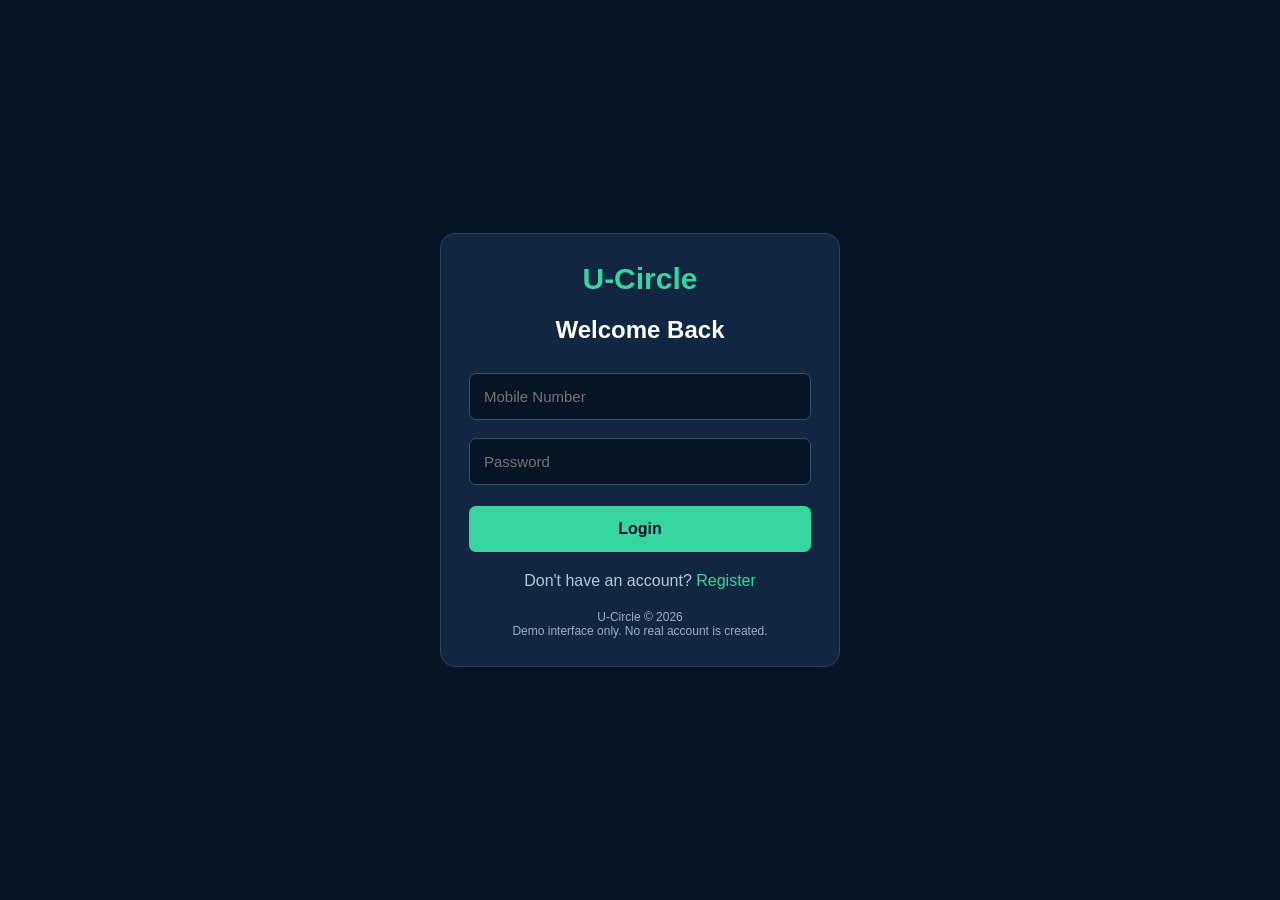
==== login.html @ a4109aac "Create login.html" ====
<!DOCTYPE html>
<html lang="en">
<head>
<meta charset="UTF-8">
<meta name="viewport" content="width=device-width,initial-scale=1">
<title>U-Circle Account</title>
<style>
*{box-sizing:border-box}
body{
 margin:0;background:#071426;color:white;
 font-family:Arial,sans-serif;
 display:flex;justify-content:center;
 align-items:center;min-height:100vh;
 padding:20px
}
.container{
 width:100%;max-width:400px;
 background:#102641;padding:28px;
 border-radius:15px;
 border:1px solid #284561
}
.logo{text-align:center;font-size:30px;
 color:#36d6a0;font-weight:bold}
h2{text-align:center;margin:20px 0}
input{
 width:100%;padding:14px;margin:9px 0;
 background:#071426;border:1px solid #35516c;
 border-radius:7px;color:white;font-size:15px
}
button{
 width:100%;padding:14px;margin-top:12px;
 background:#36d6a0;color:#071426;
 border:0;border-radius:7px;
 font-size:16px;font-weight:bold
}
.switch{text-align:center;margin-top:20px;color:#b9c7d8}
.switch a{color:#36d6a0;cursor:pointer}
.small{text-align:center;color:#9aafc5;font-size:12px;margin-top:20px}
.hidden{display:none}
</style>
</head>
<body>
<div class="container">
 <div class="logo">U-Circle</div>

 <div id="login">
  <h2>Welcome Back</h2>
  <form onsubmit="demo(event)">
   <input type="tel" placeholder="Mobile Number"
   required pattern="[0-9]{10,15}">
   <input type="password" placeholder="Password"
   required minlength="8">
   <button type="submit">Login</button>
  </form>
  <div class="switch">
   Don't have an account?
   <a onclick="showRegister()">Register</a>
  </div>
 </div>

 <div id="register" class="hidden">
  <h2>Create Account</h2>
  <form onsubmit="demo(event)">
   <input type="text" placeholder="Full Name" required>
   <input type="tel" placeholder="Mobile Number"
   required pattern="[0-9]{10,15}">
   <input type="email" placeholder="Email Address" required>
   <input type="password" placeholder="Create Password"
   required minlength="8">
   <input type="password" placeholder="Confirm Password"
   required minlength="8">
   <button type="submit">Create Account</button>
  </form>
  <div class="switch">
   Already registered?
   <a onclick="showLogin()">Login</a>
  </div>
 </div>

 <div class="small">
  U-Circle © 2026<br>
  Demo interface only. No real account is created.
 </div>
</div>

<script>
function showRegister(){
 document.getElementById('login').classList.add('hidden');
 document.getElementById('register').classList.remove('hidden');
}
function showLogin(){
 document.getElementById('register').classList.add('hidden');
 document.getElementById('login').classList.remove('hidden');
}
function demo(e){
 e.preventDefault();
 alert('Demo only. Account authentication is not connected yet.');
}
</script>
</body>
</html>
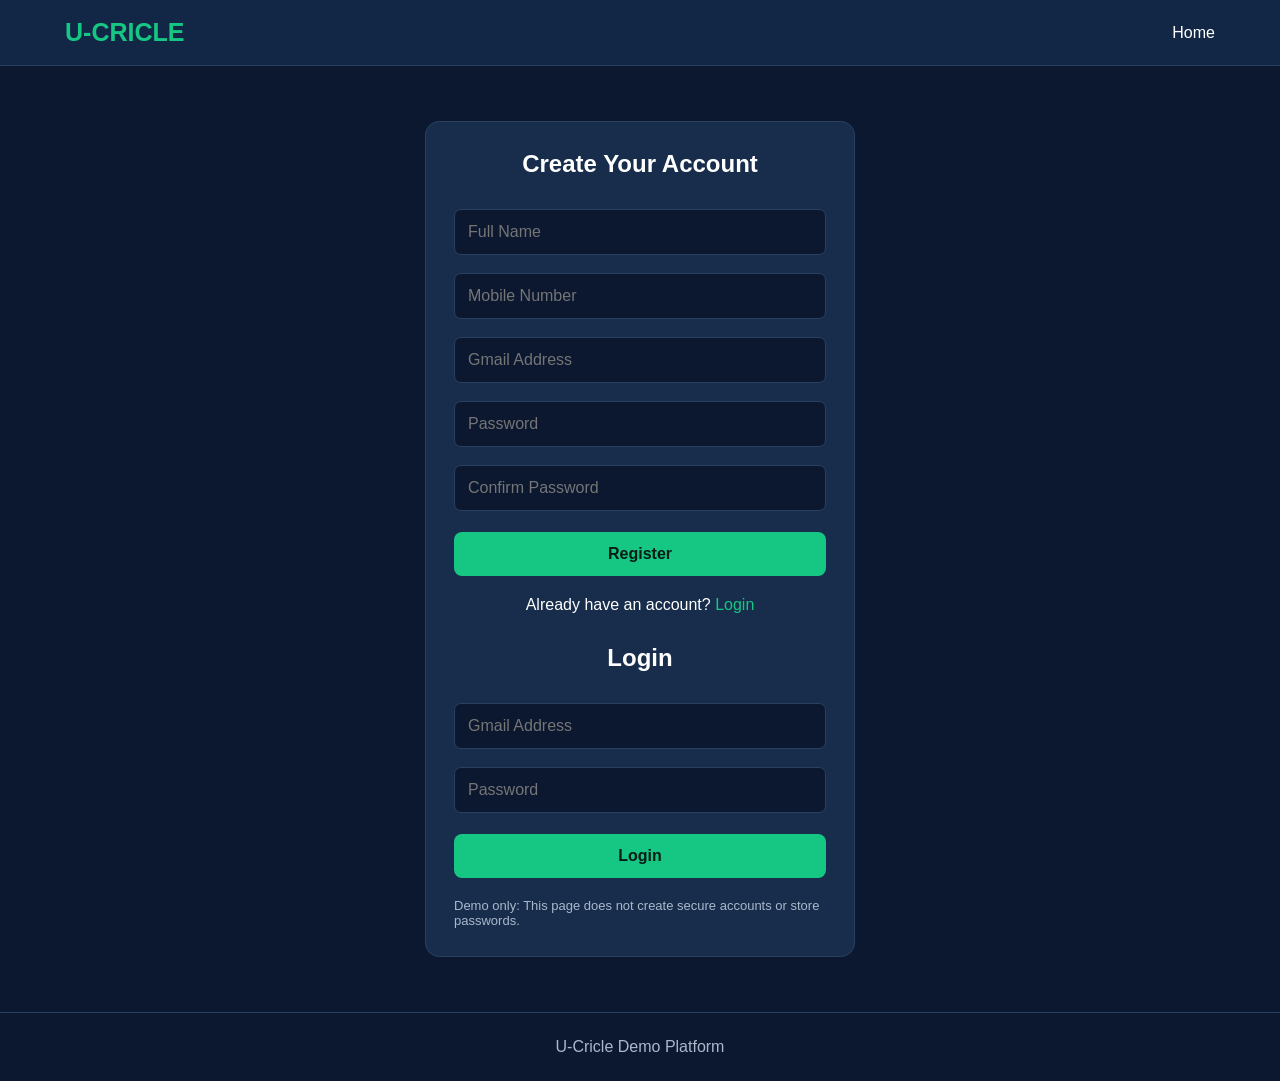
==== commit 899189e2: "Update login.html" ====
--- a/login.html
+++ b/login.html
@@ -2,101 +2,90 @@
 <!DOCTYPE html>
 <html lang="en">
 <head>
-<meta charset="UTF-8">
-<meta name="viewport" content="width=device-width,initial-scale=1">
-<title>U-Circle Account</title>
-<style>
-*{box-sizing:border-box}
-body{
- margin:0;background:#071426;color:white;
- font-family:Arial,sans-serif;
- display:flex;justify-content:center;
- align-items:center;min-height:100vh;
- padding:20px
-}
-.container{
- width:100%;max-width:400px;
- background:#102641;padding:28px;
- border-radius:15px;
- border:1px solid #284561
-}
-.logo{text-align:center;font-size:30px;
- color:#36d6a0;font-weight:bold}
-h2{text-align:center;margin:20px 0}
-input{
- width:100%;padding:14px;margin:9px 0;
- background:#071426;border:1px solid #35516c;
- border-radius:7px;color:white;font-size:15px
-}
-button{
- width:100%;padding:14px;margin-top:12px;
- background:#36d6a0;color:#071426;
- border:0;border-radius:7px;
- font-size:16px;font-weight:bold
-}
-.switch{text-align:center;margin-top:20px;color:#b9c7d8}
-.switch a{color:#36d6a0;cursor:pointer}
-.small{text-align:center;color:#9aafc5;font-size:12px;margin-top:20px}
-.hidden{display:none}
-</style>
+  <meta charset="UTF-8">
+  <meta name="viewport" content="width=device-width, initial-scale=1.0">
+  <title>U-Cricle | Account</title>
+  <link rel="stylesheet" href="style.css">
 </head>
 <body>
-<div class="container">
- <div class="logo">U-Circle</div>
 
- <div id="login">
-  <h2>Welcome Back</h2>
-  <form onsubmit="demo(event)">
-   <input type="tel" placeholder="Mobile Number"
-   required pattern="[0-9]{10,15}">
-   <input type="password" placeholder="Password"
-   required minlength="8">
-   <button type="submit">Login</button>
+<header class="navbar">
+  <div class="container">
+    <a href="index.html" class="logo">U-CRICLE</a>
+    <a href="index.html">Home</a>
+  </div>
+</header>
+
+<main class="form-box">
+  <h2>Create Your Account</h2>
+
+  <form id="registerForm">
+    <input type="text" id="fullName" placeholder="Full Name" required>
+
+    <input type="tel" id="phone" placeholder="Mobile Number" required>
+
+    <input type="email" id="email" placeholder="Gmail Address" required>
+
+    <input type="password" id="password" placeholder="Password" minlength="8" required>
+
+    <input type="password" id="confirmPassword" placeholder="Confirm Password" minlength="8" required>
+
+    <button type="submit" class="btn">Register</button>
   </form>
-  <div class="switch">
-   Don't have an account?
-   <a onclick="showRegister()">Register</a>
+
+  <p style="margin-top:20px; text-align:center;">
+    Already have an account?
+    <a href="#login" style="color:#16c784;">Login</a>
+  </p>
+
+  <div id="login" style="margin-top:30px;">
+    <h2>Login</h2>
+
+    <form id="loginForm">
+      <input type="email" placeholder="Gmail Address" required>
+      <input type="password" placeholder="Password" required>
+      <button type="submit" class="btn">Login</button>
+    </form>
   </div>
- </div>
 
- <div id="register" class="hidden">
-  <h2>Create Account</h2>
-  <form onsubmit="demo(event)">
-   <input type="text" placeholder="Full Name" required>
-   <input type="tel" placeholder="Mobile Number"
-   required pattern="[0-9]{10,15}">
-   <input type="email" placeholder="Email Address" required>
-   <input type="password" placeholder="Create Password"
-   required minlength="8">
-   <input type="password" placeholder="Confirm Password"
-   required minlength="8">
-   <button type="submit">Create Account</button>
-  </form>
-  <div class="switch">
-   Already registered?
-   <a onclick="showLogin()">Login</a>
-  </div>
- </div>
+  <p id="message" style="margin-top:15px; color:#16c784;"></p>
 
- <div class="small">
-  U-Circle © 2026<br>
-  Demo interface only. No real account is created.
- </div>
-</div>
+  <p style="margin-top:20px; color:#aab8cc; font-size:13px;">
+    Demo only: This page does not create secure accounts or store passwords.
+  </p>
+</main>
+
+<footer class="footer">
+  U-Cricle Demo Platform
+</footer>
 
 <script>
-function showRegister(){
- document.getElementById('login').classList.add('hidden');
- document.getElementById('register').classList.remove('hidden');
-}
-function showLogin(){
- document.getElementById('register').classList.add('hidden');
- document.getElementById('login').classList.remove('hidden');
-}
-function demo(e){
- e.preventDefault();
- alert('Demo only. Account authentication is not connected yet.');
-}
+const registerForm = document.getElementById("registerForm");
+const loginForm = document.getElementById("loginForm");
+const message = document.getElementById("message");
+
+registerForm.addEventListener("submit", function(event) {
+  event.preventDefault();
+
+  const password = document.getElementById("password").value;
+  const confirmPassword = document.getElementById("confirmPassword").value;
+
+  if (password !== confirmPassword) {
+    message.textContent = "Passwords do not match!";
+    return;
+  }
+
+  message.textContent =
+    "Demo only: Secure registration backend is not connected.";
+});
+
+loginForm.addEventListener("submit", function(event) {
+  event.preventDefault();
+
+  message.textContent =
+    "Demo only: Secure login backend is not connected.";
+});
 </script>
+
 </body>
 </html>
--- a/style.css
+++ b/style.css
@@ -0,0 +1,219 @@
+
+/* U-Cricle Professional Website Design */
+
+* {
+  margin: 0;
+  padding: 0;
+  box-sizing: border-box;
+}
+
+:root {
+  --primary: #0b1830;
+  --secondary: #122746;
+  --accent: #16c784;
+  --text: #ffffff;
+  --muted: #aab8cc;
+  --card: #172d4b;
+  --border: #29415f;
+}
+
+body {
+  font-family: Arial, sans-serif;
+  background: var(--primary);
+  color: var(--text);
+  min-height: 100vh;
+}
+
+a {
+  color: inherit;
+  text-decoration: none;
+}
+
+button, input {
+  font: inherit;
+}
+
+.container {
+  width: 92%;
+  max-width: 1150px;
+  margin: auto;
+}
+
+.navbar {
+  background: var(--secondary);
+  padding: 18px 0;
+  border-bottom: 1px solid var(--border);
+}
+
+.navbar .container {
+  display: flex;
+  align-items: center;
+  justify-content: space-between;
+  gap: 15px;
+}
+
+.logo {
+  font-size: 25px;
+  font-weight: bold;
+  color: var(--accent);
+}
+
+.nav-links {
+  display: flex;
+  gap: 20px;
+  flex-wrap: wrap;
+}
+
+.nav-links a {
+  color: var(--muted);
+}
+
+.nav-links a:hover {
+  color: var(--accent);
+}
+
+.hero {
+  padding: 75px 0;
+  text-align: center;
+}
+
+.hero h1 {
+  font-size: 42px;
+  margin-bottom: 18px;
+}
+
+.hero p {
+  color: var(--muted);
+  line-height: 1.7;
+  margin-bottom: 25px;
+}
+
+.btn {
+  display: inline-block;
+  background: var(--accent);
+  color: #071b17;
+  padding: 13px 24px;
+  border: none;
+  border-radius: 8px;
+  font-weight: bold;
+  cursor: pointer;
+}
+
+.btn:hover {
+  opacity: 0.85;
+}
+
+.section {
+  padding: 35px 0;
+}
+
+.section-title {
+  text-align: center;
+  margin-bottom: 25px;
+  font-size: 28px;
+}
+
+.grid {
+  display: grid;
+  grid-template-columns: repeat(auto-fit, minmax(220px, 1fr));
+  gap: 18px;
+}
+
+.card {
+  background: var(--card);
+  border: 1px solid var(--border);
+  border-radius: 12px;
+  padding: 22px;
+}
+
+.card h3 {
+  margin-bottom: 12px;
+}
+
+.card p {
+  color: var(--muted);
+  line-height: 1.6;
+}
+
+.form-box {
+  width: 92%;
+  max-width: 430px;
+  margin: 55px auto;
+  padding: 28px;
+  background: var(--card);
+  border: 1px solid var(--border);
+  border-radius: 14px;
+}
+
+.form-box h2 {
+  text-align: center;
+  margin-bottom: 22px;
+}
+
+.form-box input {
+  width: 100%;
+  padding: 13px;
+  margin: 9px 0;
+  border-radius: 7px;
+  border: 1px solid var(--border);
+  background: var(--primary);
+  color: white;
+}
+
+.form-box .btn {
+  width: 100%;
+  margin-top: 12px;
+}
+
+.dashboard-header {
+  padding: 25px 0;
+}
+
+.balance {
+  font-size: 30px;
+  color: var(--accent);
+  margin-top: 10px;
+}
+
+.table-wrap {
+  overflow-x: auto;
+}
+
+table {
+  width: 100%;
+  border-collapse: collapse;
+  background: var(--card);
+}
+
+th, td {
+  padding: 14px;
+  text-align: left;
+  border-bottom: 1px solid var(--border);
+}
+
+th {
+  color: var(--accent);
+}
+
+.footer {
+  margin-top: 50px;
+  padding: 25px;
+  text-align: center;
+  color: var(--muted);
+  border-top: 1px solid var(--border);
+}
+
+@media (max-width: 600px) {
+  .hero h1 {
+    font-size: 30px;
+  }
+
+  .nav-links {
+    gap: 10px;
+    font-size: 13px;
+  }
+
+  .navbar .container {
+    flex-direction: column;
+  }
+}
